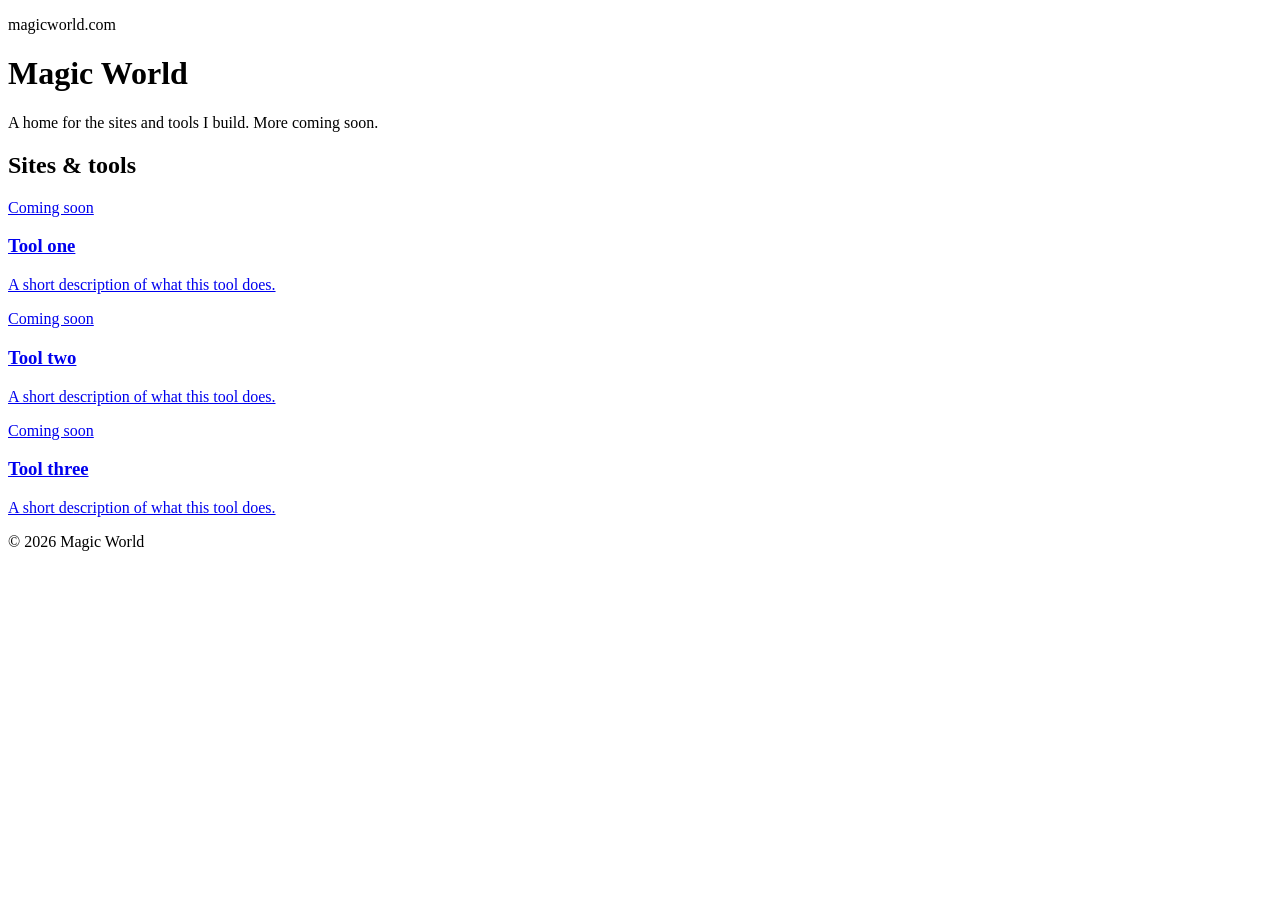
==== site/index.html @ 645682cf "Initial placeholder site, AWS infrastructure, and deploy workflow Co-Authored-By: Claude Opus 5.5 <n" ====
<!doctype html>
<html lang="en">
<head>
  <meta charset="utf-8">
  <meta name="viewport" content="width=device-width, initial-scale=1">
  <title>Magic World</title>
  <meta name="description" content="An index of sites and tools built at magicworld.com.">
  <link rel="icon" href="/favicon.svg" type="image/svg+xml">
  <link rel="stylesheet" href="/styles.css">
</head>
<body>
  <header class="hero">
    <div class="wrap">
      <p class="eyebrow">magicworld.com</p>
      <h1>Magic World</h1>
      <p class="lede">A home for the sites and tools I build. More coming soon.</p>
    </div>
  </header>

  <main class="wrap">
    <h2>Sites &amp; tools</h2>

    <!-- To add a tool: copy a card below, set href, title, and description.
         Remove the "soon" class and the badge once it's live. -->
    <div class="grid">
      <a class="card soon" href="#" aria-disabled="true">
        <span class="badge">Coming soon</span>
        <h3>Tool one</h3>
        <p>A short description of what this tool does.</p>
      </a>

      <a class="card soon" href="#" aria-disabled="true">
        <span class="badge">Coming soon</span>
        <h3>Tool two</h3>
        <p>A short description of what this tool does.</p>
      </a>

      <a class="card soon" href="#" aria-disabled="true">
        <span class="badge">Coming soon</span>
        <h3>Tool three</h3>
        <p>A short description of what this tool does.</p>
      </a>
    </div>
  </main>

  <footer class="wrap">
    <p>&copy; <span id="year">2026</span> Magic World</p>
  </footer>
  <script>document.getElementById('year').textContent = new Date().getFullYear();</script>
</body>
</html>
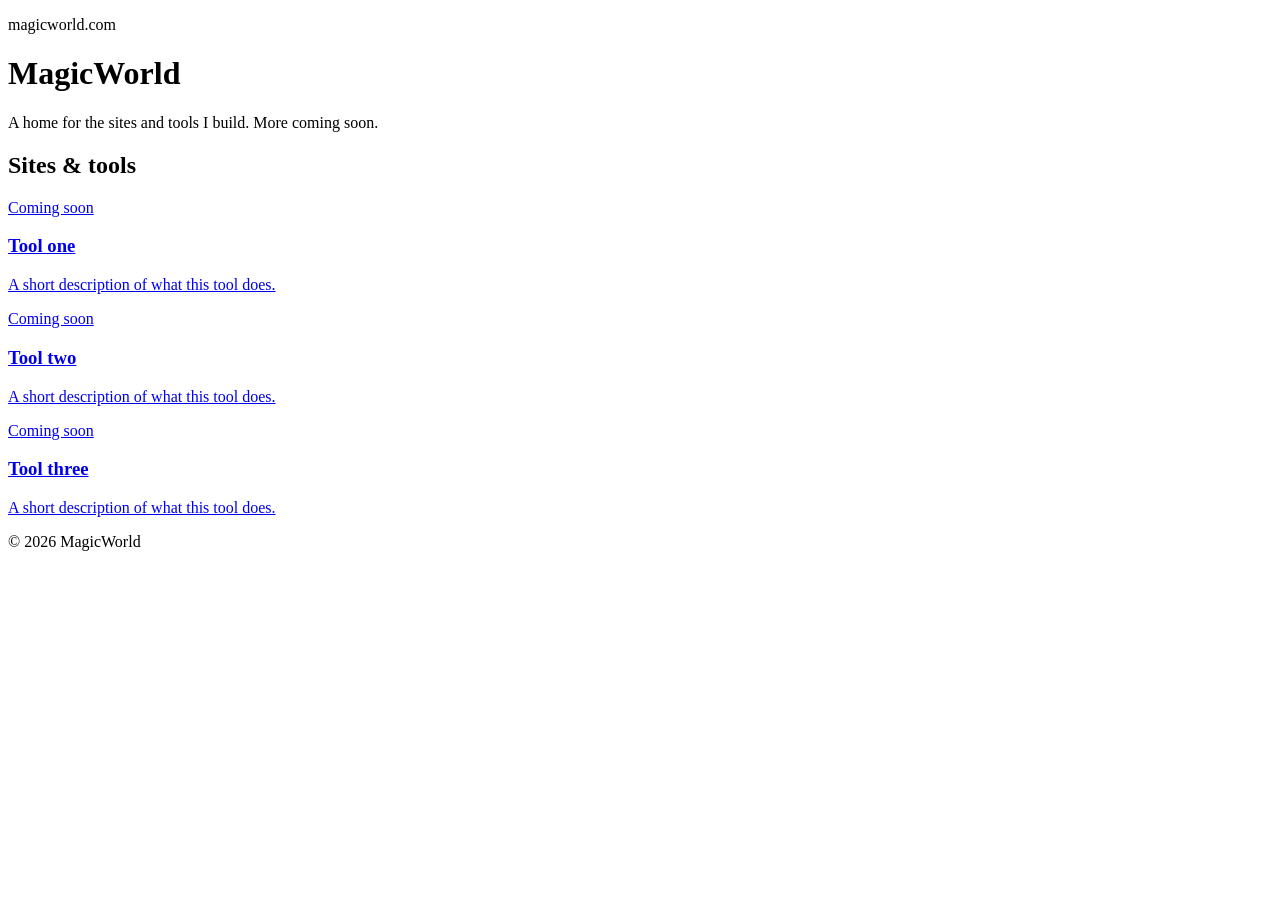
==== commit 02c6e249: "Use proper MagicWorld capitalization in site text Co-Authored-By: Claude Opus 5.5 <noreply@anthropic" ====
--- a/site/index.html
+++ b/site/index.html
@@ -3,7 +3,7 @@
 <head>
   <meta charset="utf-8">
   <meta name="viewport" content="width=device-width, initial-scale=1">
-  <title>Magic World</title>
+  <title>MagicWorld</title>
   <meta name="description" content="An index of sites and tools built at magicworld.com.">
   <link rel="icon" href="/favicon.svg" type="image/svg+xml">
   <link rel="stylesheet" href="/styles.css">
@@ -12,7 +12,7 @@
   <header class="hero">
     <div class="wrap">
       <p class="eyebrow">magicworld.com</p>
-      <h1>Magic World</h1>
+      <h1>MagicWorld</h1>
       <p class="lede">A home for the sites and tools I build. More coming soon.</p>
     </div>
   </header>
@@ -44,7 +44,7 @@
   </main>
 
   <footer class="wrap">
-    <p>&copy; <span id="year">2026</span> Magic World</p>
+    <p>&copy; <span id="year">2026</span> MagicWorld</p>
   </footer>
   <script>document.getElementById('year').textContent = new Date().getFullYear();</script>
 </body>
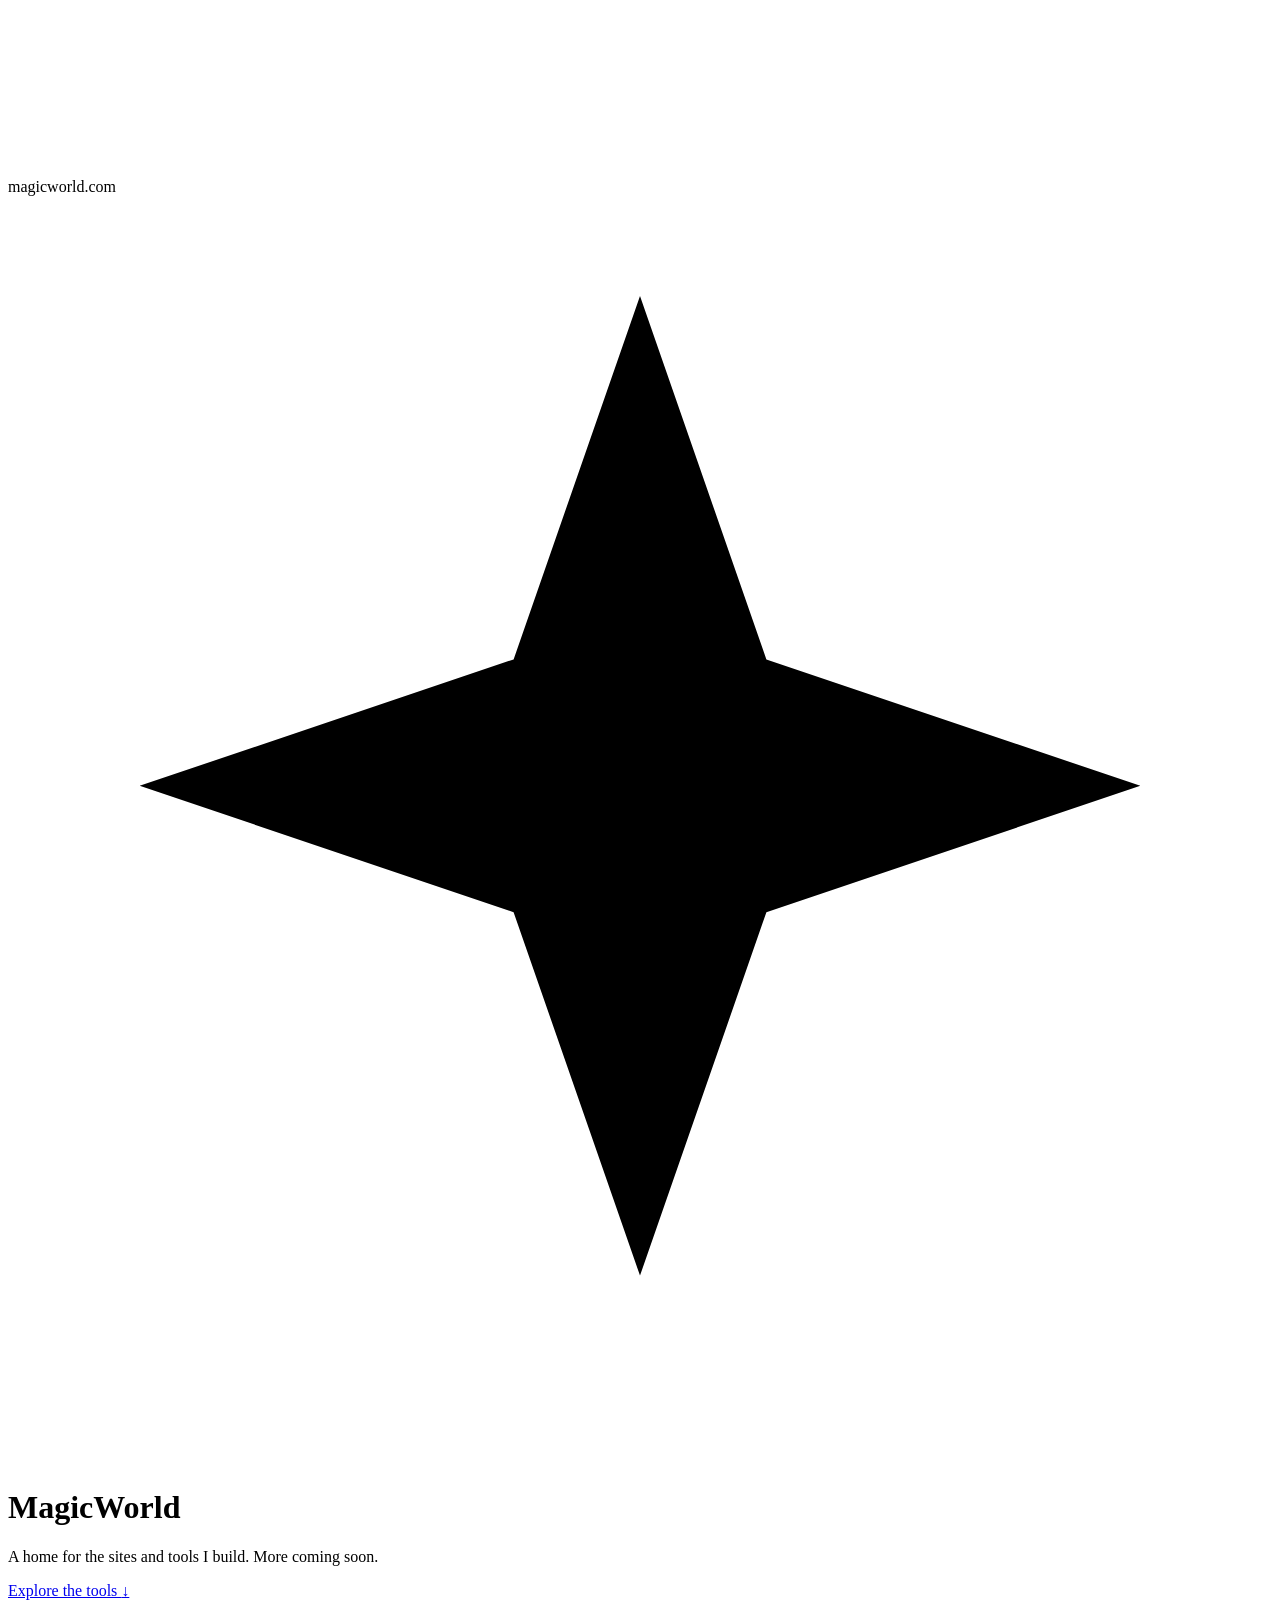
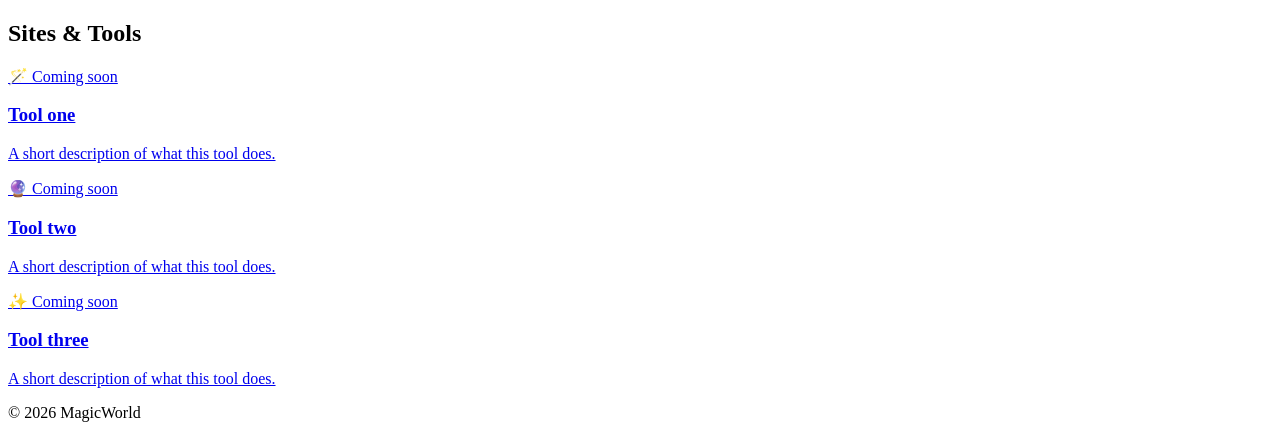
==== commit 7f19d750: "Flashier landing page: starfield hero, aurora glow, shimmering title, glowing cards - Night-sky hero" ====
--- a/site/index.html
+++ b/site/index.html
@@ -5,37 +5,54 @@
   <meta name="viewport" content="width=device-width, initial-scale=1">
   <title>MagicWorld</title>
   <meta name="description" content="An index of sites and tools built at magicworld.com.">
+  <meta name="theme-color" content="#0b0820">
   <link rel="icon" href="/favicon.svg" type="image/svg+xml">
+  <link rel="preconnect" href="https://fonts.googleapis.com">
+  <link rel="preconnect" href="https://fonts.gstatic.com" crossorigin>
+  <link rel="stylesheet" href="https://fonts.googleapis.com/css2?family=Space+Grotesk:wght@500;700&display=swap">
   <link rel="stylesheet" href="/styles.css">
+  <script src="/main.js" defer></script>
 </head>
 <body>
   <header class="hero">
-    <div class="wrap">
-      <p class="eyebrow">magicworld.com</p>
-      <h1>MagicWorld</h1>
-      <p class="lede">A home for the sites and tools I build. More coming soon.</p>
+    <canvas class="stars" aria-hidden="true"></canvas>
+    <div class="aurora" aria-hidden="true">
+      <span></span><span></span><span></span>
+    </div>
+
+    <div class="wrap hero-inner">
+      <p class="eyebrow reveal">magicworld.com</p>
+      <h1 class="title reveal">
+        <svg class="sparkle" viewBox="0 0 24 24" aria-hidden="true"><path d="M12 1.5l2.4 6.9 7.1 2.4-7.1 2.4L12 20.1l-2.4-6.9-7.1-2.4 7.1-2.4z"/></svg>
+        MagicWorld
+      </h1>
+      <p class="lede reveal">A home for the sites and tools I build. More coming soon.</p>
+      <a class="cta reveal" href="#tools">Explore the tools <span aria-hidden="true">↓</span></a>
     </div>
   </header>
 
-  <main class="wrap">
-    <h2>Sites &amp; tools</h2>
+  <main id="tools" class="wrap">
+    <h2 class="reveal">Sites &amp; Tools</h2>
 
-    <!-- To add a tool: copy a card below, set href, title, and description.
+    <!-- To add a tool: copy a card below, set href, icon, title, and description.
          Remove the "soon" class and the badge once it's live. -->
     <div class="grid">
-      <a class="card soon" href="#" aria-disabled="true">
+      <a class="card soon reveal" href="#" aria-disabled="true">
+        <span class="icon" aria-hidden="true">🪄</span>
         <span class="badge">Coming soon</span>
         <h3>Tool one</h3>
         <p>A short description of what this tool does.</p>
       </a>
 
-      <a class="card soon" href="#" aria-disabled="true">
+      <a class="card soon reveal" href="#" aria-disabled="true">
+        <span class="icon" aria-hidden="true">🔮</span>
         <span class="badge">Coming soon</span>
         <h3>Tool two</h3>
         <p>A short description of what this tool does.</p>
       </a>
 
-      <a class="card soon" href="#" aria-disabled="true">
+      <a class="card soon reveal" href="#" aria-disabled="true">
+        <span class="icon" aria-hidden="true">✨</span>
         <span class="badge">Coming soon</span>
         <h3>Tool three</h3>
         <p>A short description of what this tool does.</p>
@@ -46,6 +63,5 @@
   <footer class="wrap">
     <p>&copy; <span id="year">2026</span> MagicWorld</p>
   </footer>
-  <script>document.getElementById('year').textContent = new Date().getFullYear();</script>
 </body>
 </html>
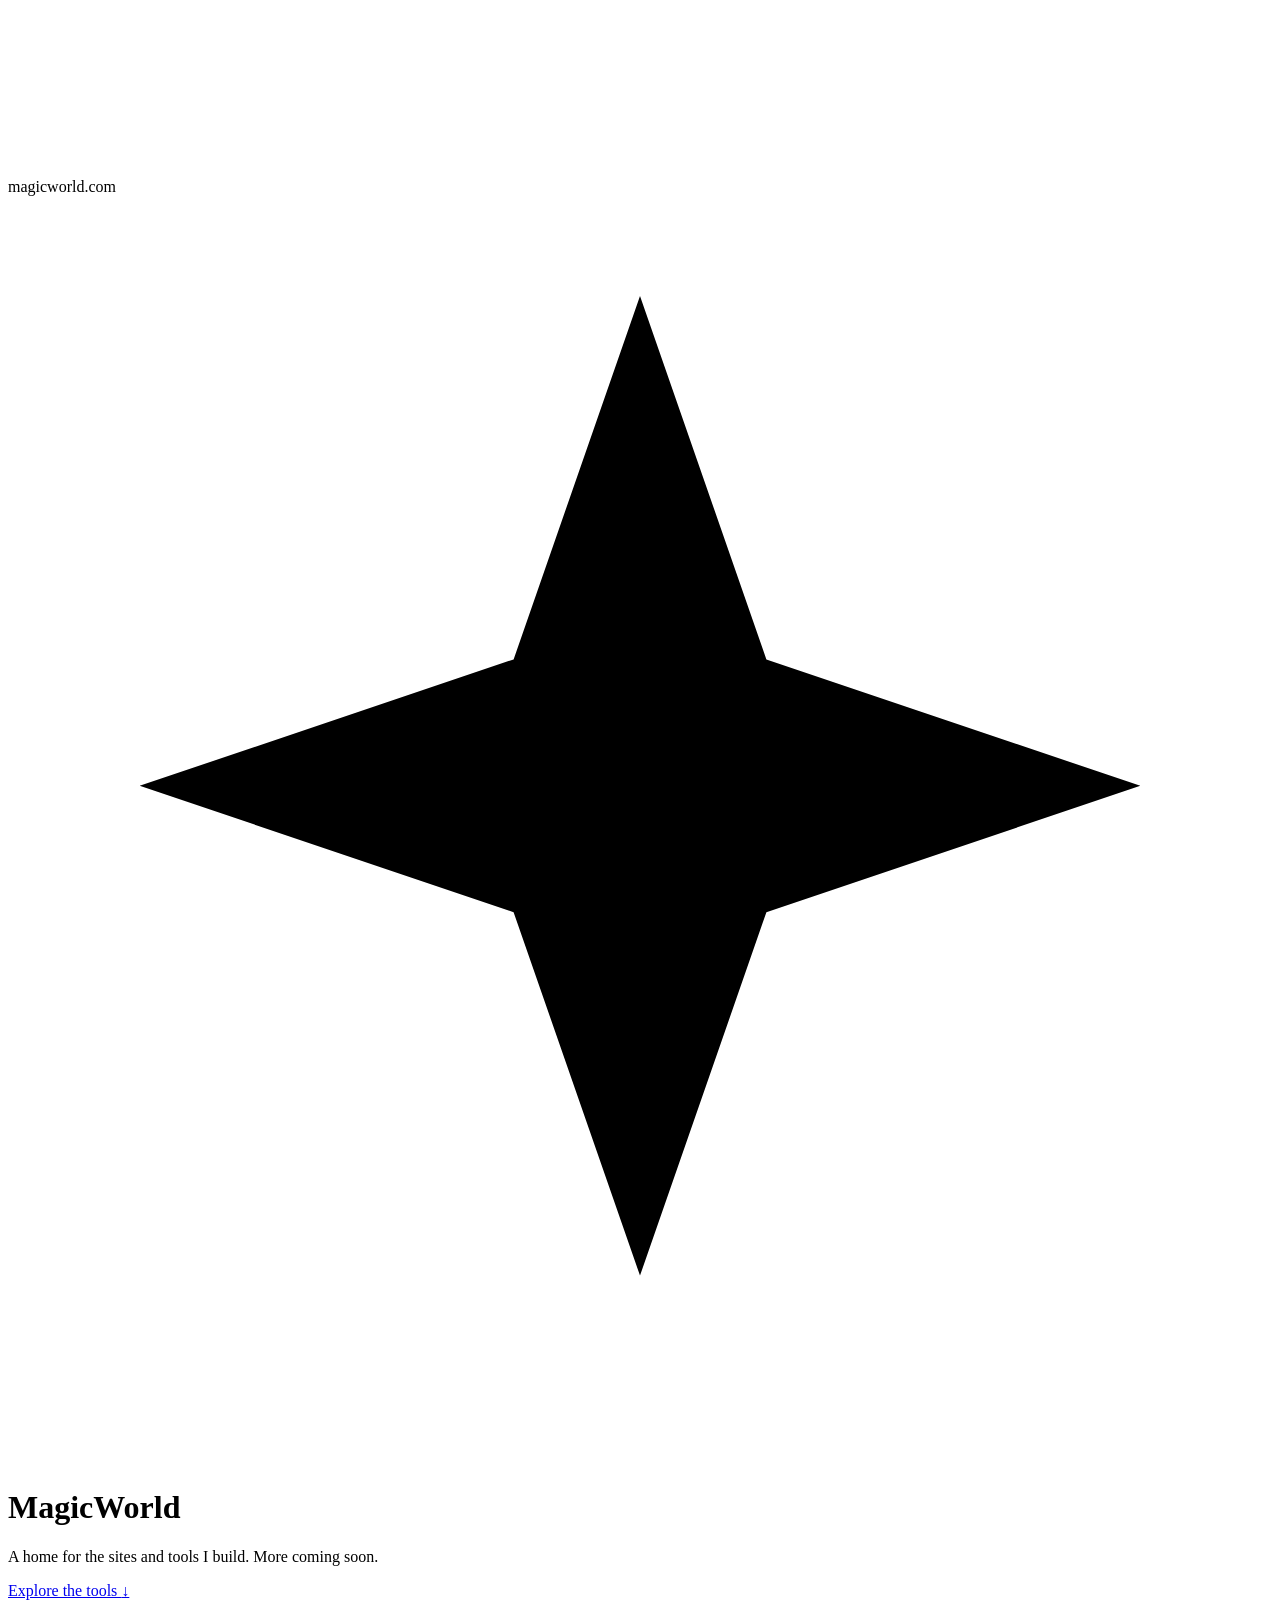
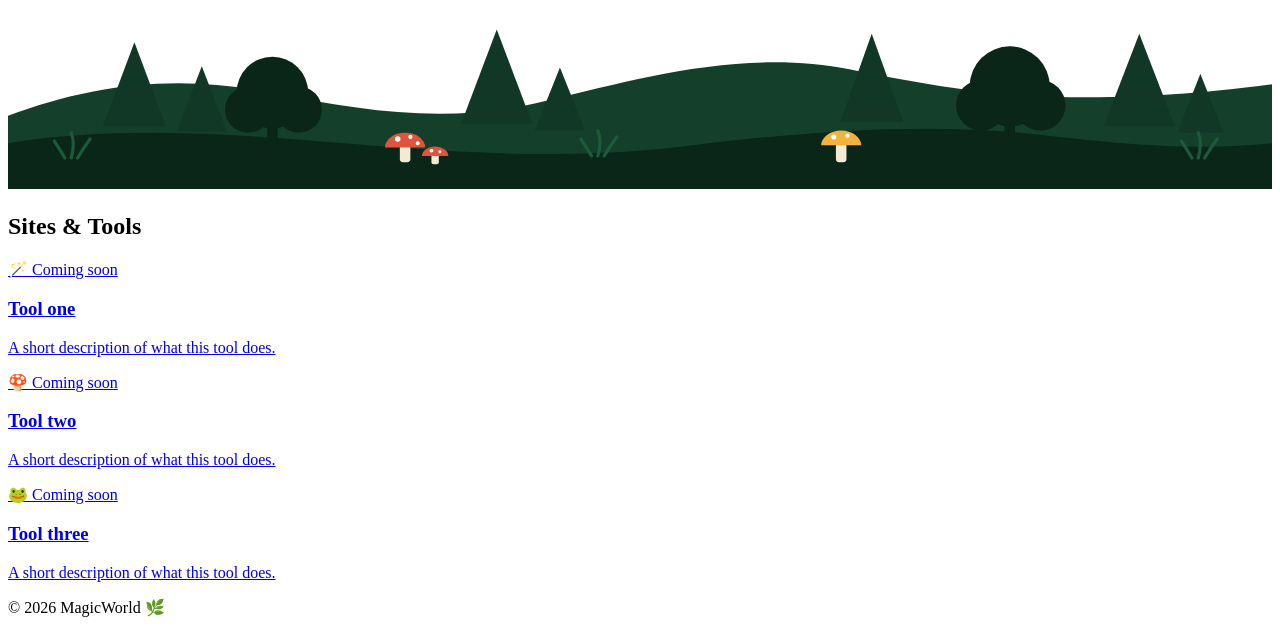
==== commit 98bb9343: "Whimsical green redesign: enchanted forest, fireflies, bouncy cards - Moonlit forest hero with toads" ====
--- a/site/index.html
+++ b/site/index.html
@@ -5,20 +5,21 @@
   <meta name="viewport" content="width=device-width, initial-scale=1">
   <title>MagicWorld</title>
   <meta name="description" content="An index of sites and tools built at magicworld.com.">
-  <meta name="theme-color" content="#0b0820">
+  <meta name="theme-color" content="#0c2a1c">
   <link rel="icon" href="/favicon.svg" type="image/svg+xml">
   <link rel="preconnect" href="https://fonts.googleapis.com">
   <link rel="preconnect" href="https://fonts.gstatic.com" crossorigin>
-  <link rel="stylesheet" href="https://fonts.googleapis.com/css2?family=Space+Grotesk:wght@500;700&display=swap">
+  <link rel="stylesheet" href="https://fonts.googleapis.com/css2?family=Fredoka:wght@500;600;700&display=swap">
   <link rel="stylesheet" href="/styles.css">
   <script src="/main.js" defer></script>
 </head>
 <body>
   <header class="hero">
-    <canvas class="stars" aria-hidden="true"></canvas>
-    <div class="aurora" aria-hidden="true">
+    <div class="moon" aria-hidden="true"></div>
+    <div class="glow" aria-hidden="true">
       <span></span><span></span><span></span>
     </div>
+    <canvas class="fireflies" aria-hidden="true"></canvas>
 
     <div class="wrap hero-inner">
       <p class="eyebrow reveal">magicworld.com</p>
@@ -27,8 +28,45 @@
         MagicWorld
       </h1>
       <p class="lede reveal">A home for the sites and tools I build. More coming soon.</p>
-      <a class="cta reveal" href="#tools">Explore the tools <span aria-hidden="true">↓</span></a>
+      <a class="cta reveal" href="#tools">Explore the tools <span class="bob" aria-hidden="true">↓</span></a>
     </div>
+
+    <svg class="forest" viewBox="0 0 1200 180" preserveAspectRatio="xMidYMax slice" aria-hidden="true">
+      <!-- Far hills and trees -->
+      <path fill="#14402b" d="M0 180V110c80-30 160-40 250-22s170 30 260 8 190-50 290-30 200 40 400 14v100z"/>
+      <g fill="#113826">
+        <path d="M90 120l30-80 30 80z"/><path d="M160 125l24-62 24 62z"/>
+        <path d="M430 118l34-90 34 90z"/><path d="M500 124l24-60 24 60z"/>
+        <path d="M790 116l30-84 30 84z"/><path d="M1040 120l34-88 34 88z"/><path d="M1110 126l22-56 22 56z"/>
+      </g>
+      <!-- Near ground -->
+      <path fill="#0a2618" d="M0 180v-44c100-16 200-10 320 0s220 16 330 2 230-22 330-10 160 14 220 8v44z"/>
+      <!-- Round bushy trees -->
+      <g fill="#0a2618">
+        <rect x="246" y="96" width="10" height="50"/><circle cx="251" cy="88" r="34"/><circle cx="228" cy="104" r="22"/><circle cx="276" cy="104" r="22"/>
+        <rect x="946" y="92" width="10" height="54"/><circle cx="951" cy="82" r="38"/><circle cx="924" cy="100" r="24"/><circle cx="980" cy="100" r="24"/>
+      </g>
+      <!-- Toadstools -->
+      <g>
+        <rect x="372" y="138" width="10" height="16" rx="3" fill="#f3ead2"/>
+        <path d="M358 140a19 14 0 0 1 38 0z" fill="#e0533d"/>
+        <circle cx="370" cy="132" r="2.6" fill="#fff"/><circle cx="382" cy="130" r="2" fill="#fff"/><circle cx="389" cy="136" r="1.8" fill="#fff"/>
+
+        <rect x="402" y="146" width="7" height="10" rx="2" fill="#f3ead2"/>
+        <path d="M393 148a12.5 9 0 0 1 25 0z" fill="#e0533d"/>
+        <circle cx="402" cy="143" r="1.8" fill="#fff"/><circle cx="410" cy="144" r="1.4" fill="#fff"/>
+
+        <rect x="786" y="136" width="10" height="18" rx="3" fill="#f3ead2"/>
+        <path d="M772 138a19 14 0 0 1 38 0z" fill="#f2b33d"/>
+        <circle cx="784" cy="130" r="2.4" fill="#fff"/><circle cx="797" cy="129" r="2" fill="#fff"/>
+      </g>
+      <!-- Grass tufts -->
+      <g stroke="#1d5a3a" stroke-width="3" stroke-linecap="round" fill="none">
+        <path d="M60 150q4-14 0-24M66 150q6-10 12-18M54 150q-6-10-10-16"/>
+        <path d="M560 148q4-14 0-24M566 148q6-10 12-18M554 148q-6-10-10-16"/>
+        <path d="M1130 150q4-14 0-24M1136 150q6-10 12-18M1124 150q-6-10-10-16"/>
+      </g>
+    </svg>
   </header>
 
   <main id="tools" class="wrap">
@@ -45,14 +83,14 @@
       </a>
 
       <a class="card soon reveal" href="#" aria-disabled="true">
-        <span class="icon" aria-hidden="true">🔮</span>
+        <span class="icon" aria-hidden="true">🍄</span>
         <span class="badge">Coming soon</span>
         <h3>Tool two</h3>
         <p>A short description of what this tool does.</p>
       </a>
 
       <a class="card soon reveal" href="#" aria-disabled="true">
-        <span class="icon" aria-hidden="true">✨</span>
+        <span class="icon" aria-hidden="true">🐸</span>
         <span class="badge">Coming soon</span>
         <h3>Tool three</h3>
         <p>A short description of what this tool does.</p>
@@ -61,7 +99,7 @@
   </main>
 
   <footer class="wrap">
-    <p>&copy; <span id="year">2026</span> MagicWorld</p>
+    <p>&copy; <span id="year">2026</span> MagicWorld <span class="leaf" aria-hidden="true">🌿</span></p>
   </footer>
 </body>
 </html>
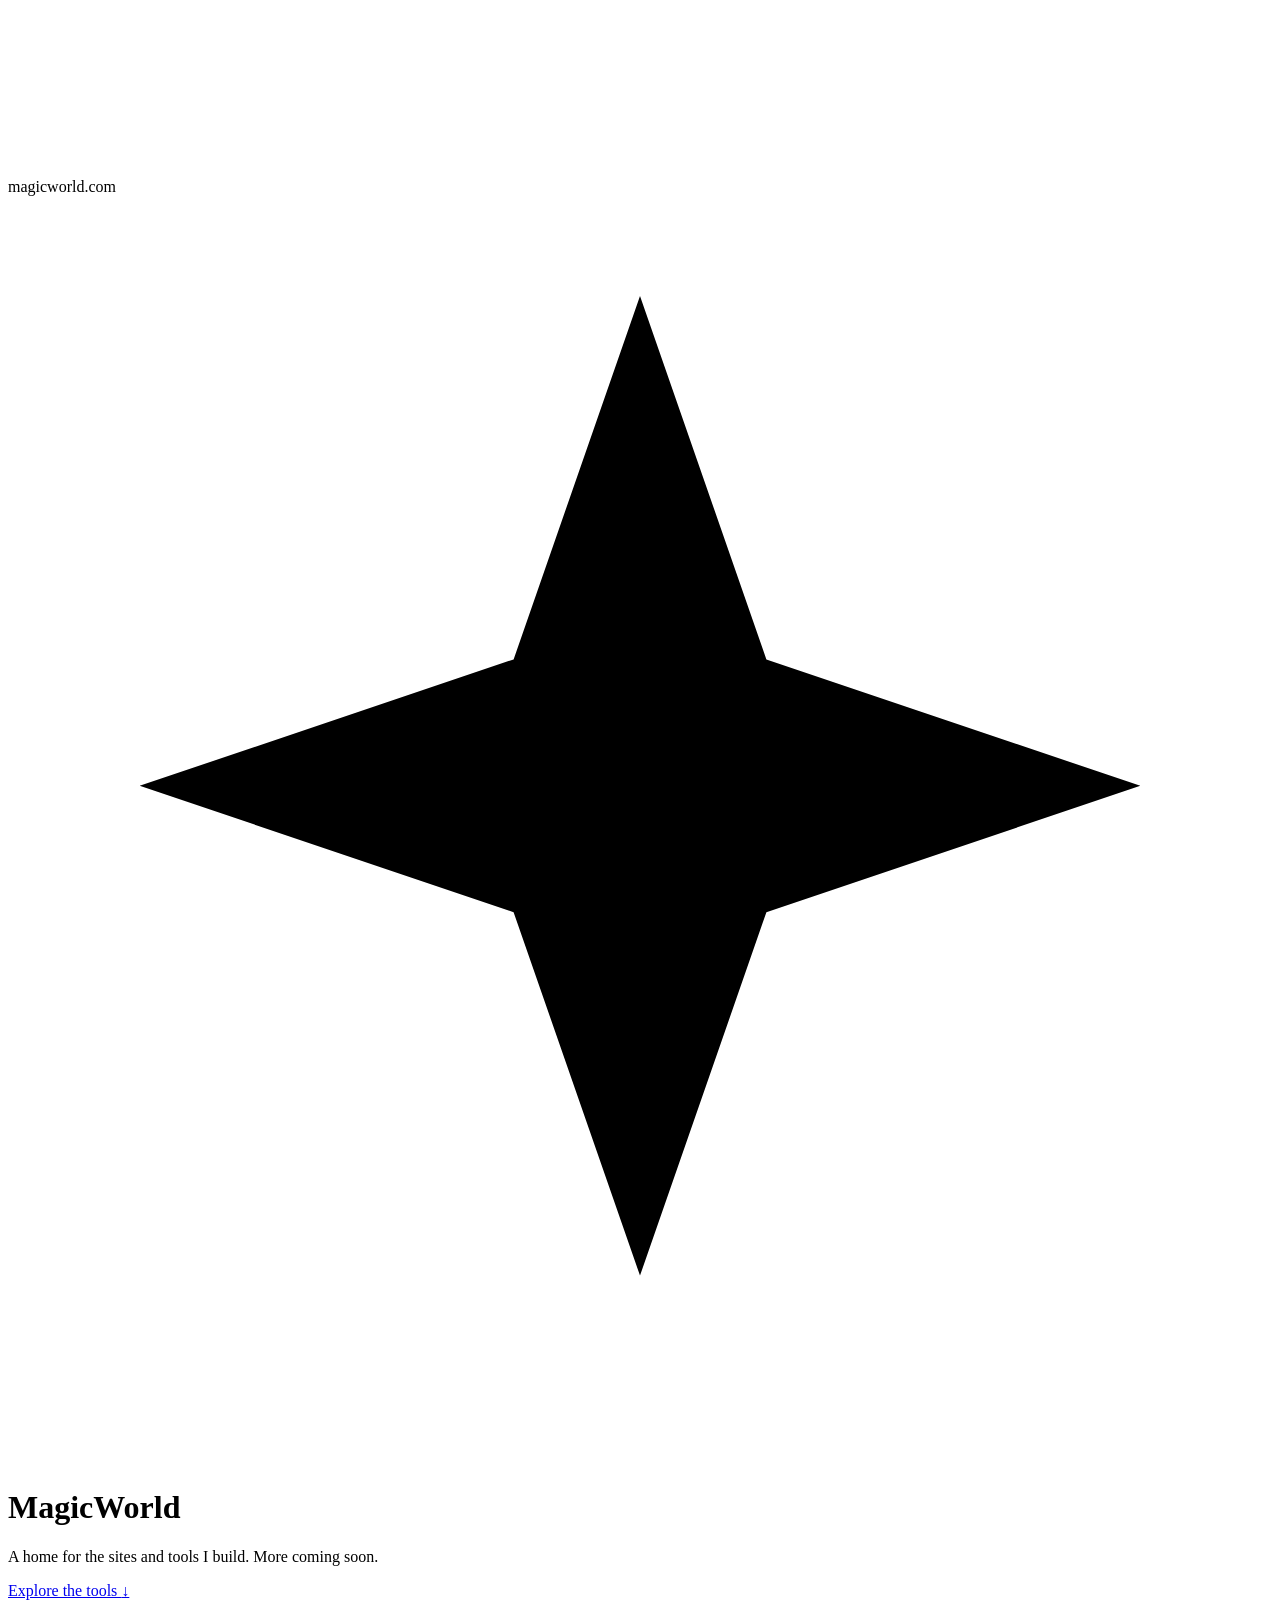
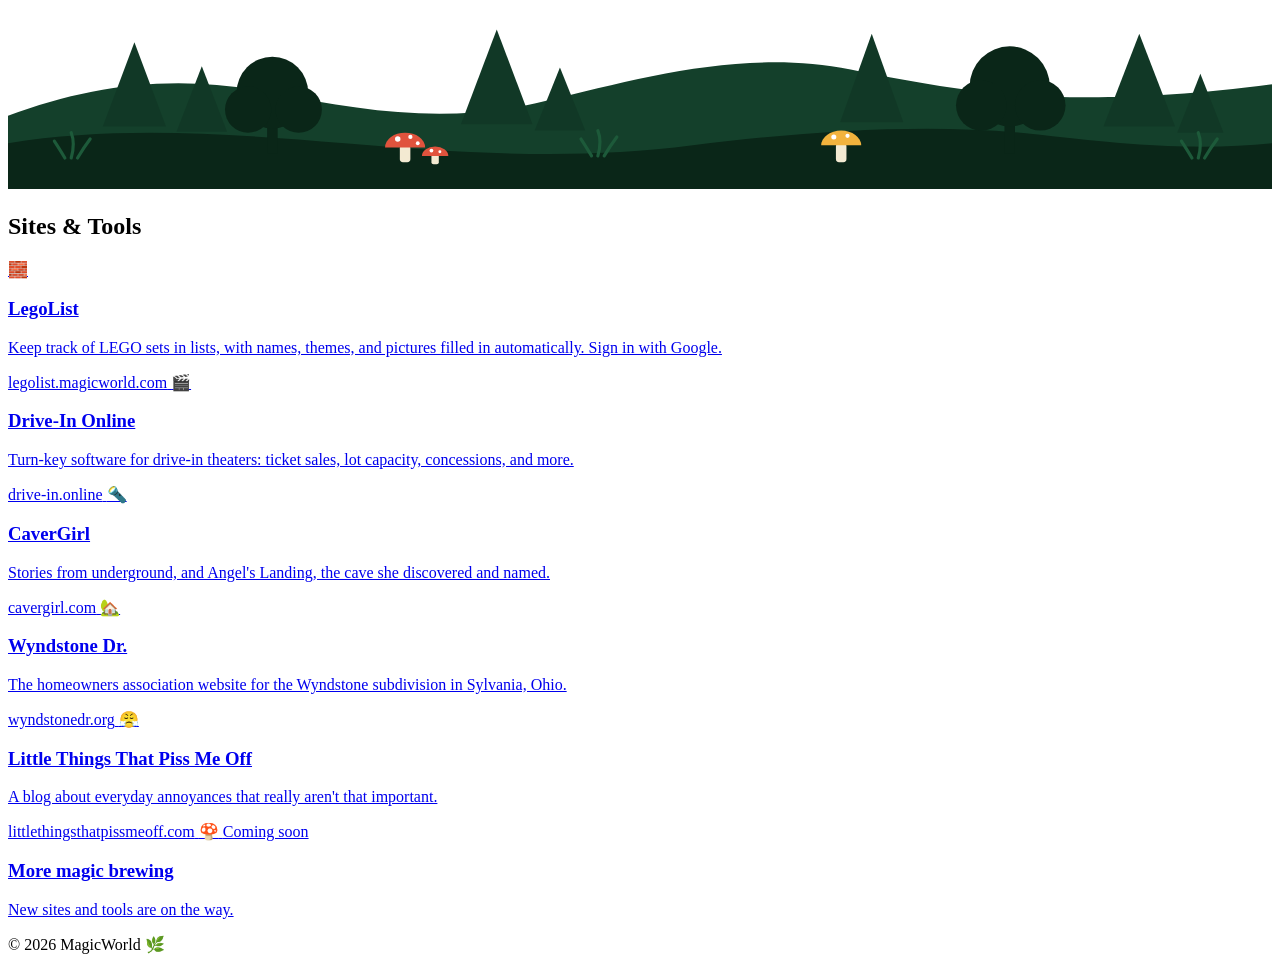
==== commit b103c99b: "Link to the new sites from the Sites & Tools section Replace the three placeholder cards with LegoLi" ====
--- a/site/index.html
+++ b/site/index.html
@@ -72,28 +72,49 @@
   <main id="tools" class="wrap">
     <h2 class="reveal">Sites &amp; Tools</h2>
 
-    <!-- To add a tool: copy a card below, set href, icon, title, and description.
-         Remove the "soon" class and the badge once it's live. -->
+    <!-- To add a site: copy a card below and set href, icon, title, description, and
+         domain. For something not live yet, use the "soon" card at the end as a template. -->
     <div class="grid">
-      <a class="card soon reveal" href="#" aria-disabled="true">
-        <span class="icon" aria-hidden="true">🪄</span>
-        <span class="badge">Coming soon</span>
-        <h3>Tool one</h3>
-        <p>A short description of what this tool does.</p>
+      <a class="card reveal" href="https://legolist.magicworld.com">
+        <span class="icon" aria-hidden="true">🧱</span>
+        <h3>LegoList</h3>
+        <p>Keep track of LEGO sets in lists, with names, themes, and pictures filled in automatically. Sign in with Google.</p>
+        <span class="domain">legolist.magicworld.com</span>
+      </a>
+
+      <a class="card reveal" href="https://drive-in.online">
+        <span class="icon" aria-hidden="true">🎬</span>
+        <h3>Drive-In Online</h3>
+        <p>Turn-key software for drive-in theaters: ticket sales, lot capacity, concessions, and more.</p>
+        <span class="domain">drive-in.online</span>
+      </a>
+
+      <a class="card reveal" href="https://cavergirl.com">
+        <span class="icon" aria-hidden="true">🔦</span>
+        <h3>CaverGirl</h3>
+        <p>Stories from underground, and Angel's Landing, the cave she discovered and named.</p>
+        <span class="domain">cavergirl.com</span>
+      </a>
+
+      <a class="card reveal" href="https://wyndstonedr.org">
+        <span class="icon" aria-hidden="true">🏡</span>
+        <h3>Wyndstone Dr.</h3>
+        <p>The homeowners association website for the Wyndstone subdivision in Sylvania, Ohio.</p>
+        <span class="domain">wyndstonedr.org</span>
+      </a>
+
+      <a class="card reveal" href="https://littlethingsthatpissmeoff.com">
+        <span class="icon" aria-hidden="true">😤</span>
+        <h3>Little Things That Piss Me Off</h3>
+        <p>A blog about everyday annoyances that really aren't that important.</p>
+        <span class="domain">littlethingsthatpissmeoff.com</span>
       </a>
 
       <a class="card soon reveal" href="#" aria-disabled="true">
         <span class="icon" aria-hidden="true">🍄</span>
         <span class="badge">Coming soon</span>
-        <h3>Tool two</h3>
-        <p>A short description of what this tool does.</p>
-      </a>
-
-      <a class="card soon reveal" href="#" aria-disabled="true">
-        <span class="icon" aria-hidden="true">🐸</span>
-        <span class="badge">Coming soon</span>
-        <h3>Tool three</h3>
-        <p>A short description of what this tool does.</p>
+        <h3>More magic brewing</h3>
+        <p>New sites and tools are on the way.</p>
       </a>
     </div>
   </main>
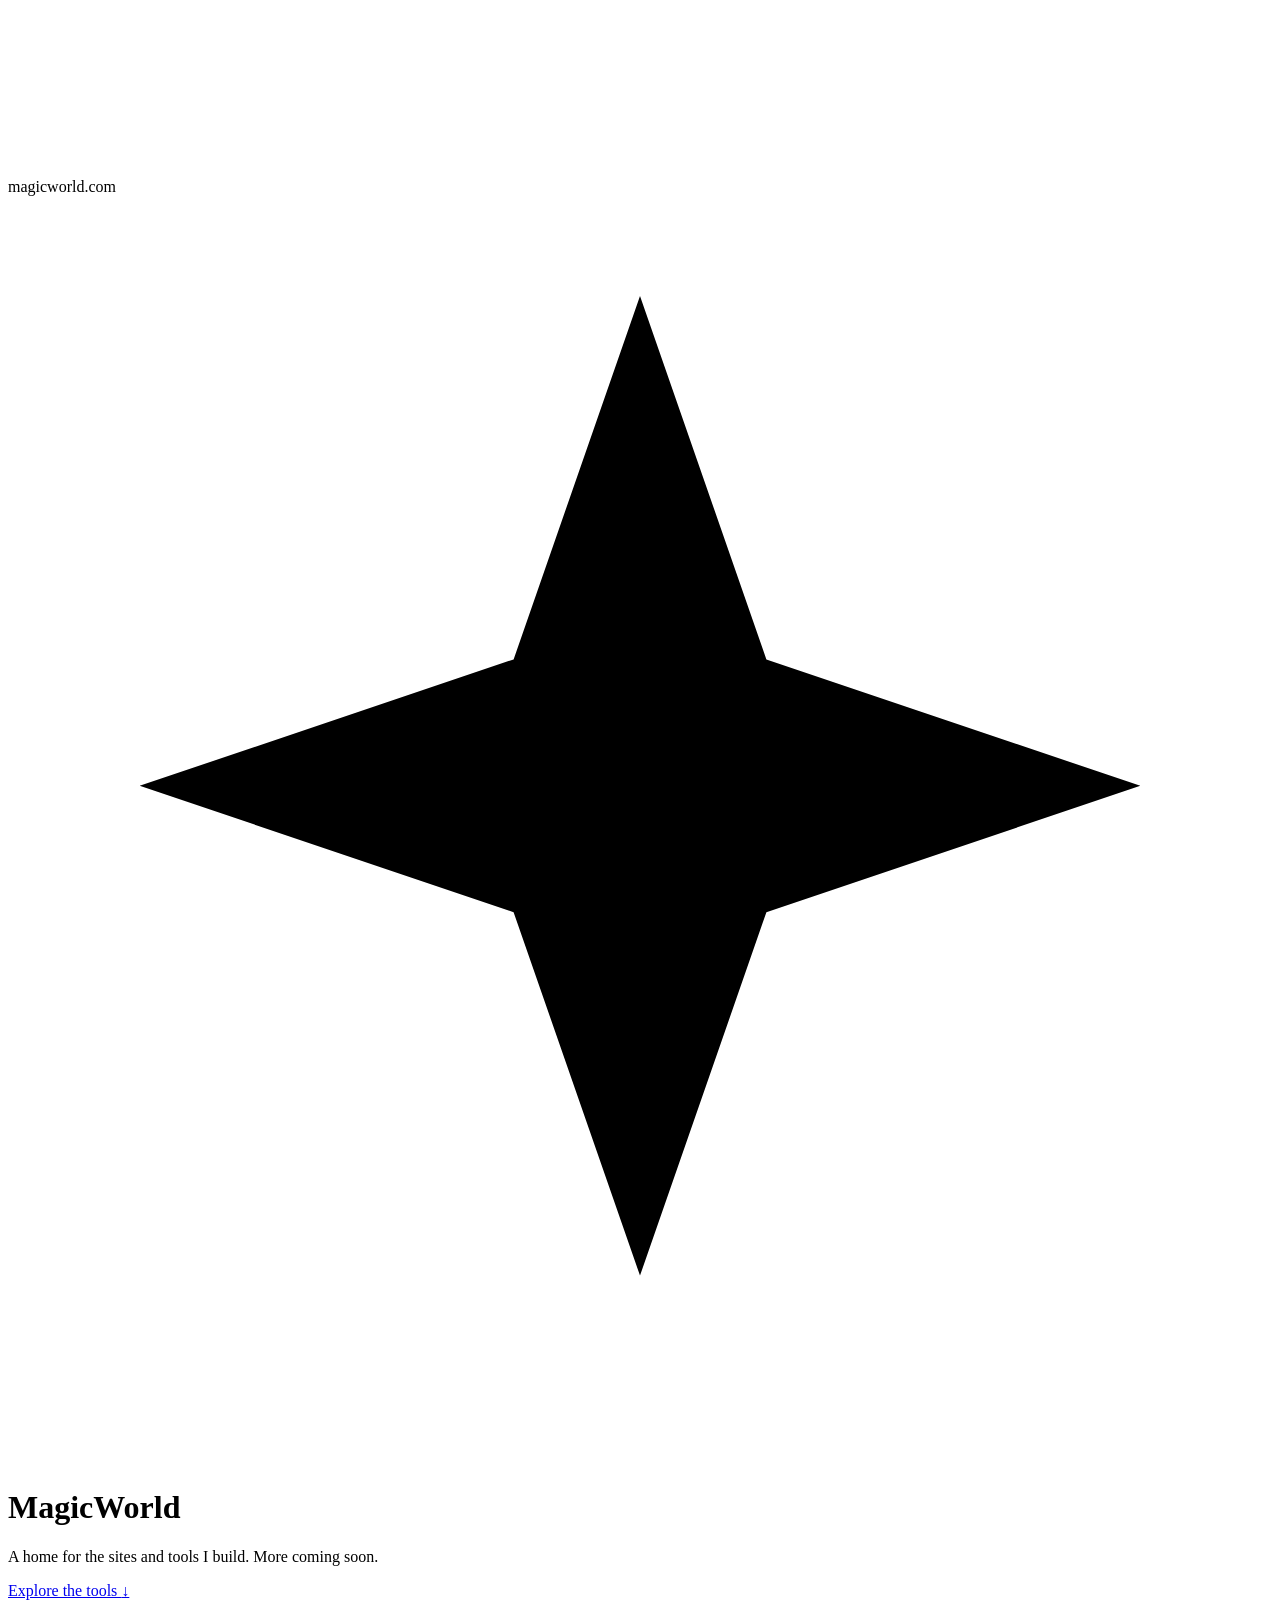
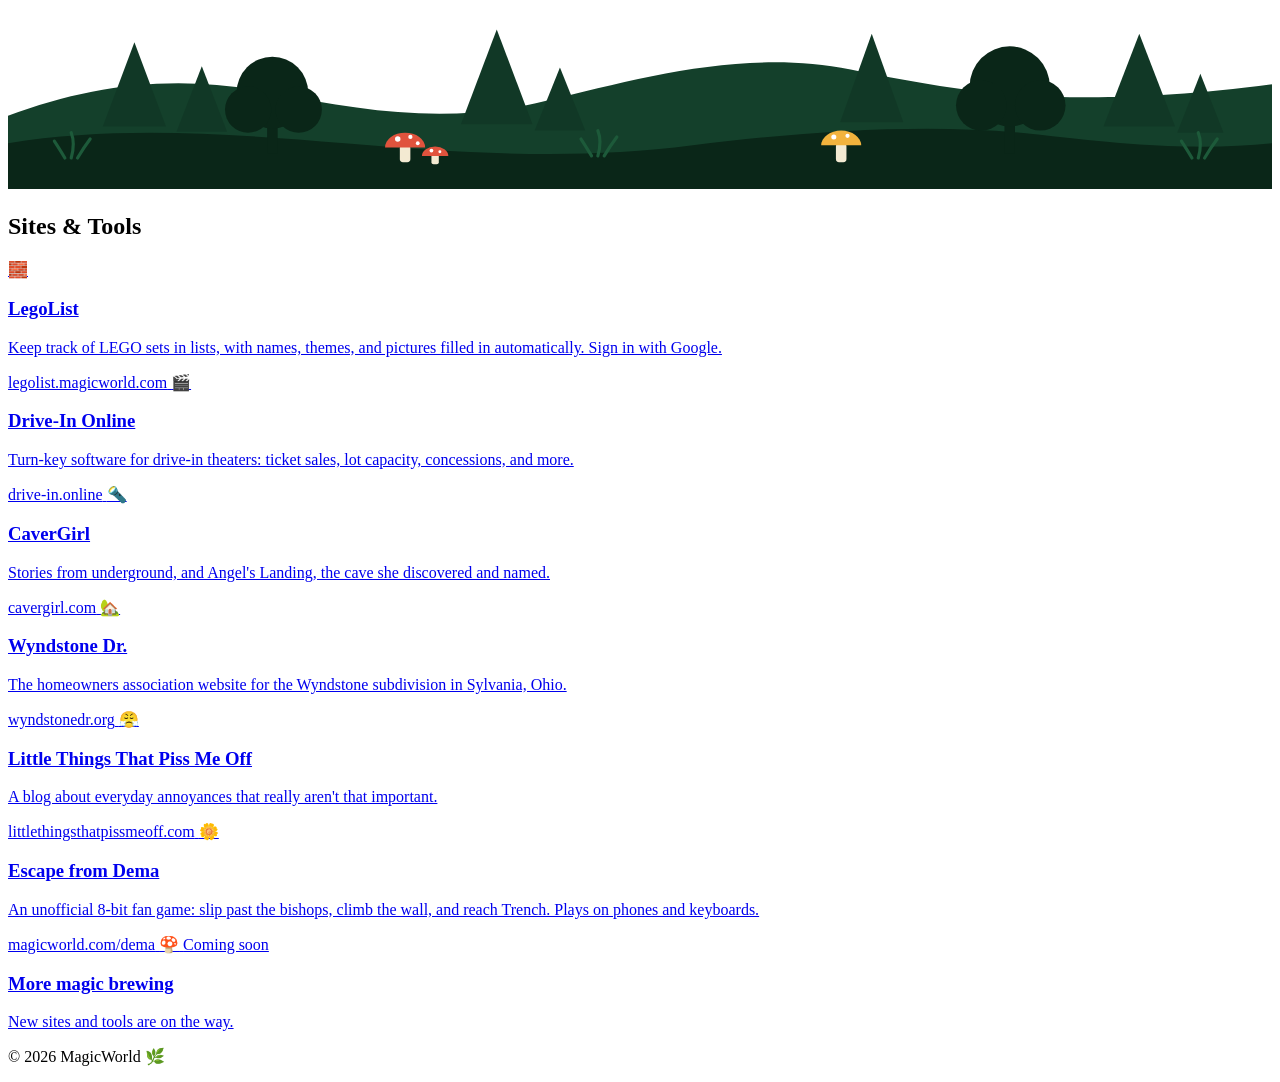
==== commit 8a86e4d2: "Dema game: fix blank screen on phones, add it to the home page Some phone and in-app browsers report" ====
--- a/site/index.html
+++ b/site/index.html
@@ -110,6 +110,13 @@
         <span class="domain">littlethingsthatpissmeoff.com</span>
       </a>
 
+      <a class="card reveal" href="/dema/">
+        <span class="icon" aria-hidden="true">🌼</span>
+        <h3>Escape from Dema</h3>
+        <p>An unofficial 8-bit fan game: slip past the bishops, climb the wall, and reach Trench. Plays on phones and keyboards.</p>
+        <span class="domain">magicworld.com/dema</span>
+      </a>
+
       <a class="card soon reveal" href="#" aria-disabled="true">
         <span class="icon" aria-hidden="true">🍄</span>
         <span class="badge">Coming soon</span>
